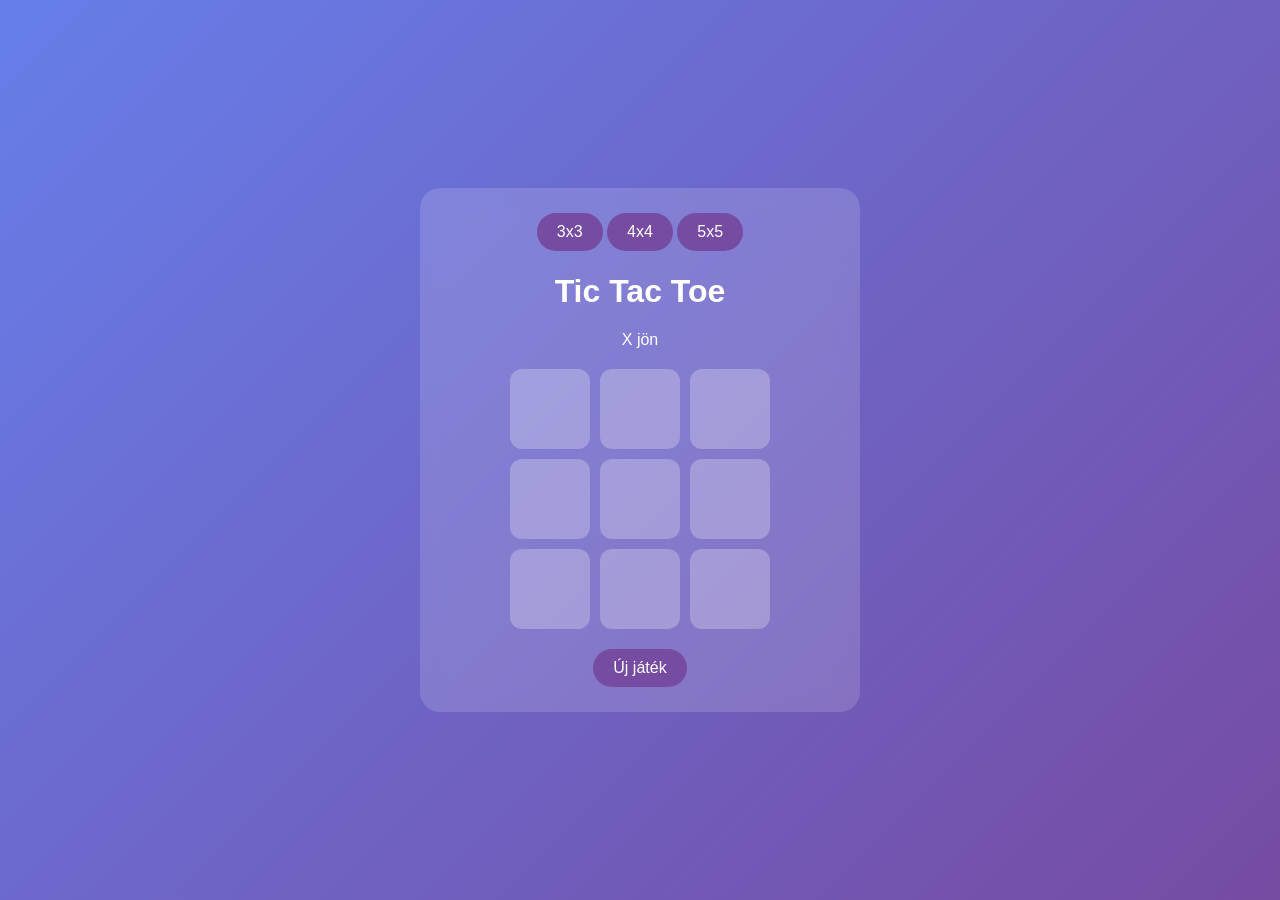
==== tictactoe3x3.html @ 770c8311 "4x4 mode added" ====
<!DOCTYPE html>
<html lang="hu">
<head>
  <meta charset="UTF-8">
  <title>Tic Tac Toe</title>
  <link rel="stylesheet" href="style.css">
</head>
<body>
  
  <div class="game">
    <header class="modes">
      <button onclick="window.location.href='tictactoe3x3.html'">3x3</button>
      <button onclick="window.location.href='tictactoe4x4.html'">4x4</button>
      <button href="">5x5</button>
    </header>
    <h1>Tic Tac Toe</h1>
    <p id="status">X jön</p>

    <div class="board3">
      <div class="cell"></div>
      <div class="cell"></div>
      <div class="cell"></div>
      <div class="cell"></div>
      <div class="cell"></div>
      <div class="cell"></div>
      <div class="cell"></div>
      <div class="cell"></div>
      <div class="cell"></div>
    </div>

    <button id="reset">Új játék</button>
  </div>

  <script src="script.js"></script>
</body>
</html>
---- style.css ----
* {
    box-sizing: border-box;
    font-family: Arial, sans-serif;
  }
  
  body {
    margin: 0;
    height: 100vh;
    background: linear-gradient(135deg, #667eea, #764ba2);
    display: flex;
    justify-content: center;
    align-items: center;
  }
  
  .modes{
    font-family: Arial, sans-serif;
  }

  .game {
    background: rgba(255,255,255,0.15);
    backdrop-filter: blur(10px);
    padding: 25px;
    border-radius: 20px;
    text-align: center;
    color: white;
    width: 440px;
  }
  
  .board3 {
    display: grid;
    grid-template-columns: repeat(3, 80px);
    gap: 10px;
    justify-content: center;
    margin: 20px 0;
  }

  .board4 {
    display: grid;
    grid-template-columns: repeat(4, 80px);
    gap: 10px;
    justify-content: center;
    margin: 20px 0;
  }

  .board5 {
    display: grid;
    grid-template-columns: repeat(4, 80px);
    gap: 10px;
    justify-content: center;
    margin: 20px 0;
  }
  
  .cell {
    width: 80px;
    height: 80px;
    background: rgba(255,255,255,0.25);
    border-radius: 12px;
    font-size: 2rem;
    display: flex;
    justify-content: center;
    align-items: center;
    cursor: pointer;
    transition: 0.2s;
  }
  
  .cell:hover {
    background: rgba(255,255,255,0.4);
    transform: scale(1.05);
  }
  
  .cell.win {
    background: #4caf50;
  }
  
  button {
    border: none;
    padding: 10px 20px;
    border-radius: 20px;
    cursor: pointer;
    background: #764ba2;
    color: white;
    font-size: 1rem;
  }
  
  button:hover {
    background: darkorchid;
  }
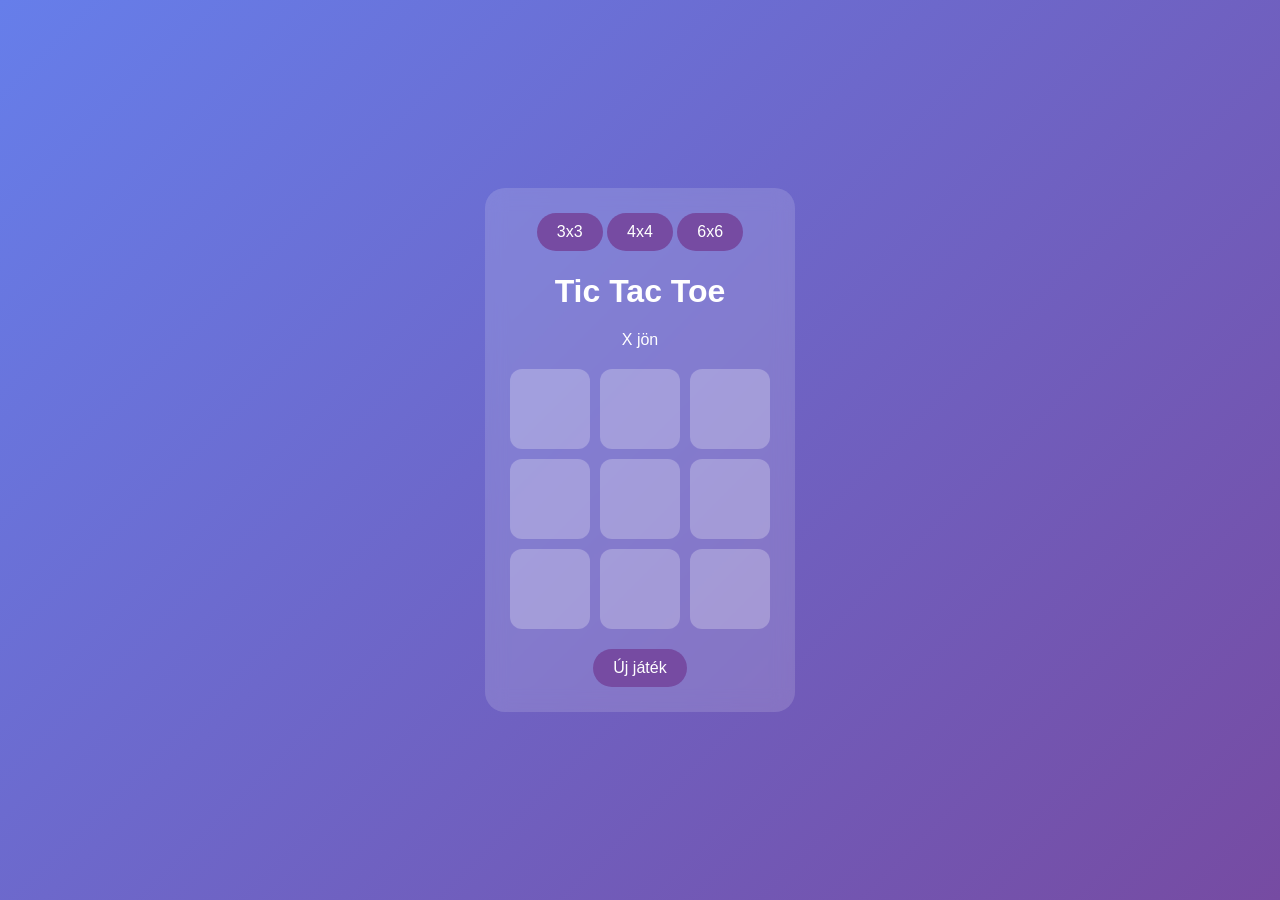
==== commit 8227128a: "6x6 mode added(with two players)" ====
--- a/tictactoe3x3.html
+++ b/tictactoe3x3.html
@@ -7,11 +7,11 @@
 </head>
 <body>
   
-  <div class="game">
+  <div class="game game-width3">
     <header class="modes">
       <button onclick="window.location.href='tictactoe3x3.html'">3x3</button>
       <button onclick="window.location.href='tictactoe4x4.html'">4x4</button>
-      <button href="">5x5</button>
+      <button onclick="window.location.href='tictactoe6x6.html'">6x6</button>
     </header>
     <h1>Tic Tac Toe</h1>
     <p id="status">X jön</p>
--- a/style.css
+++ b/style.css
@@ -23,9 +23,19 @@
     border-radius: 20px;
     text-align: center;
     color: white;
-    width: 440px;
+  }
+
+  .game-width3{
+    width: 350;
   }
   
+  .game-width4{
+    width: 440;
+  }
+  
+  .game-width6{
+    width: 570;
+  }
   .board3 {
     display: grid;
     grid-template-columns: repeat(3, 80px);
@@ -42,9 +52,9 @@
     margin: 20px 0;
   }
 
-  .board5 {
+  .board6 {
     display: grid;
-    grid-template-columns: repeat(4, 80px);
+    grid-template-columns: repeat(6, 80px);
     gap: 10px;
     justify-content: center;
     margin: 20px 0;
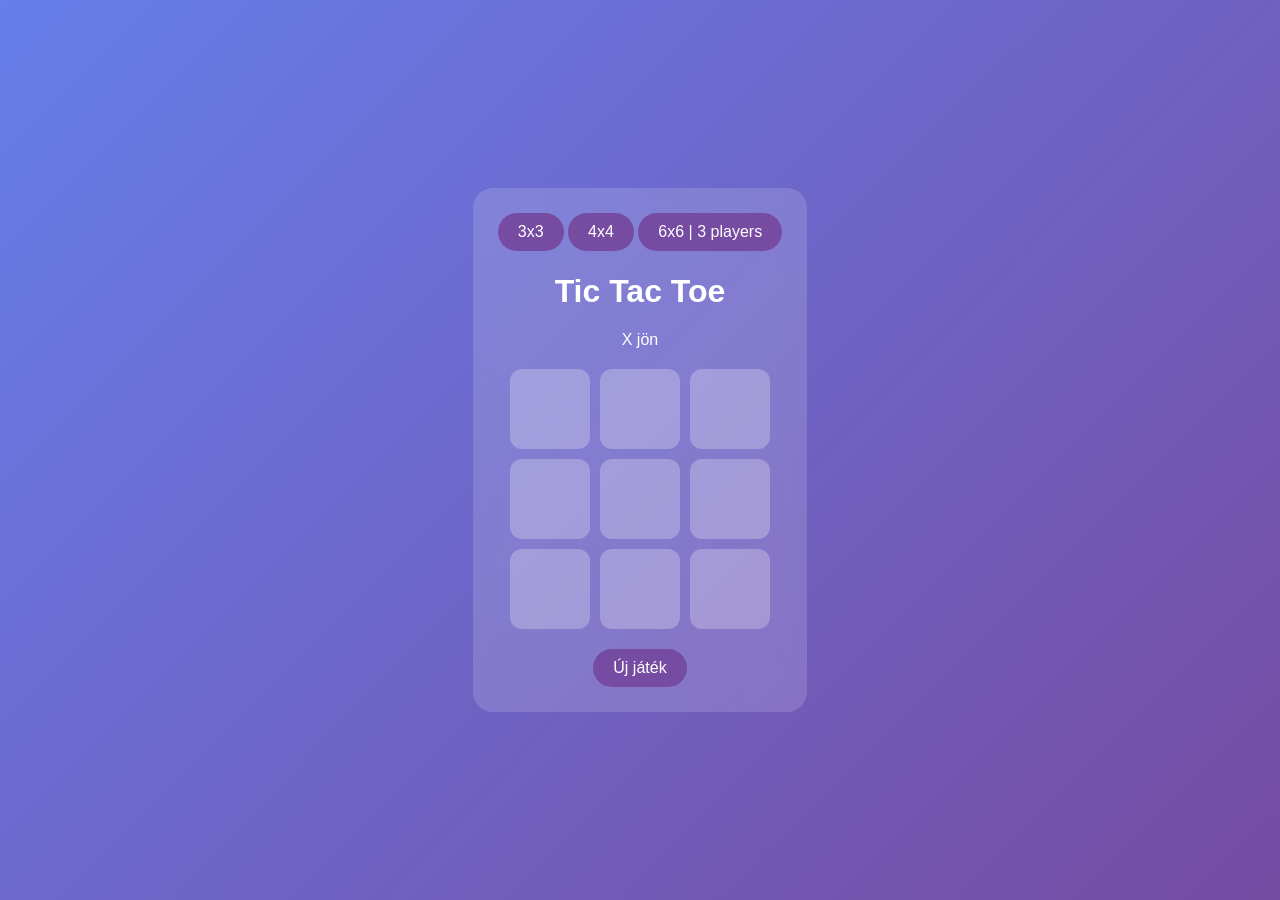
==== commit 7b7d9860: "6x6 game with 3 player mode added and final changes" ====
--- a/tictactoe3x3.html
+++ b/tictactoe3x3.html
@@ -7,12 +7,12 @@
 </head>
 <body>
   
-  <div class="game game-width3">
-    <header class="modes">
+  <div class="game">
+    <div class="modes">
       <button onclick="window.location.href='tictactoe3x3.html'">3x3</button>
       <button onclick="window.location.href='tictactoe4x4.html'">4x4</button>
-      <button onclick="window.location.href='tictactoe6x6.html'">6x6</button>
-    </header>
+      <button onclick="window.location.href='tictactoe6x6.html'">6x6 | 3 players</button>
+    </div>
     <h1>Tic Tac Toe</h1>
     <p id="status">X jön</p>
 
--- a/style.css
+++ b/style.css
@@ -12,10 +12,6 @@
     align-items: center;
   }
   
-  .modes{
-    font-family: Arial, sans-serif;
-  }
-
   .game {
     background: rgba(255,255,255,0.15);
     backdrop-filter: blur(10px);
@@ -25,39 +21,31 @@
     color: white;
   }
 
-  .game-width3{
-    width: 350;
-  }
-  
-  .game-width4{
-    width: 440;
-  }
-  
-  .game-width6{
-    width: 570;
-  }
   .board3 {
     display: grid;
     grid-template-columns: repeat(3, 80px);
     gap: 10px;
     justify-content: center;
     margin: 20px 0;
+    width: 350;
   }
 
   .board4 {
     display: grid;
-    grid-template-columns: repeat(4, 80px);
+    grid-template-columns: repeat(4, 60px);
     gap: 10px;
     justify-content: center;
     margin: 20px 0;
+    width: 350;
   }
 
   .board6 {
     display: grid;
-    grid-template-columns: repeat(6, 80px);
+    grid-template-columns: repeat(6, 50px);
     gap: 10px;
     justify-content: center;
     margin: 20px 0;
+    width: 350;
   }
   
   .cell {
@@ -72,13 +60,47 @@
     cursor: pointer;
     transition: 0.2s;
   }
-  
+
+  .cell4 {
+    width: 60px;
+    height: 60px;
+    background: rgba(255,255,255,0.25);
+    border-radius: 12px;
+    font-size: 2rem;
+    display: flex;
+    justify-content: center;
+    align-items: center;
+    cursor: pointer;
+    transition: 0.2s;
+  }
+
+  .cell6 {
+    width: 50px;
+    height: 50px;
+    background: rgba(255,255,255,0.25);
+    border-radius: 12px;
+    font-size: 2rem;
+    display: flex;
+    justify-content: center;
+    align-items: center;
+    cursor: pointer;
+    transition: 0.2s;
+  }
+
   .cell:hover {
     background: rgba(255,255,255,0.4);
     transform: scale(1.05);
   }
   
   .cell.win {
+    background: #4caf50;
+  }
+
+  .cell4.win {
+    background: #4caf50;
+  }
+
+  .cell6.win {
     background: #4caf50;
   }
   
@@ -90,9 +112,13 @@
     background: #764ba2;
     color: white;
     font-size: 1rem;
+    margin: auto;
   }
   
   button:hover {
     background: darkorchid;
   }
-  +  
+  .modes{
+    gap: auto;
+  }
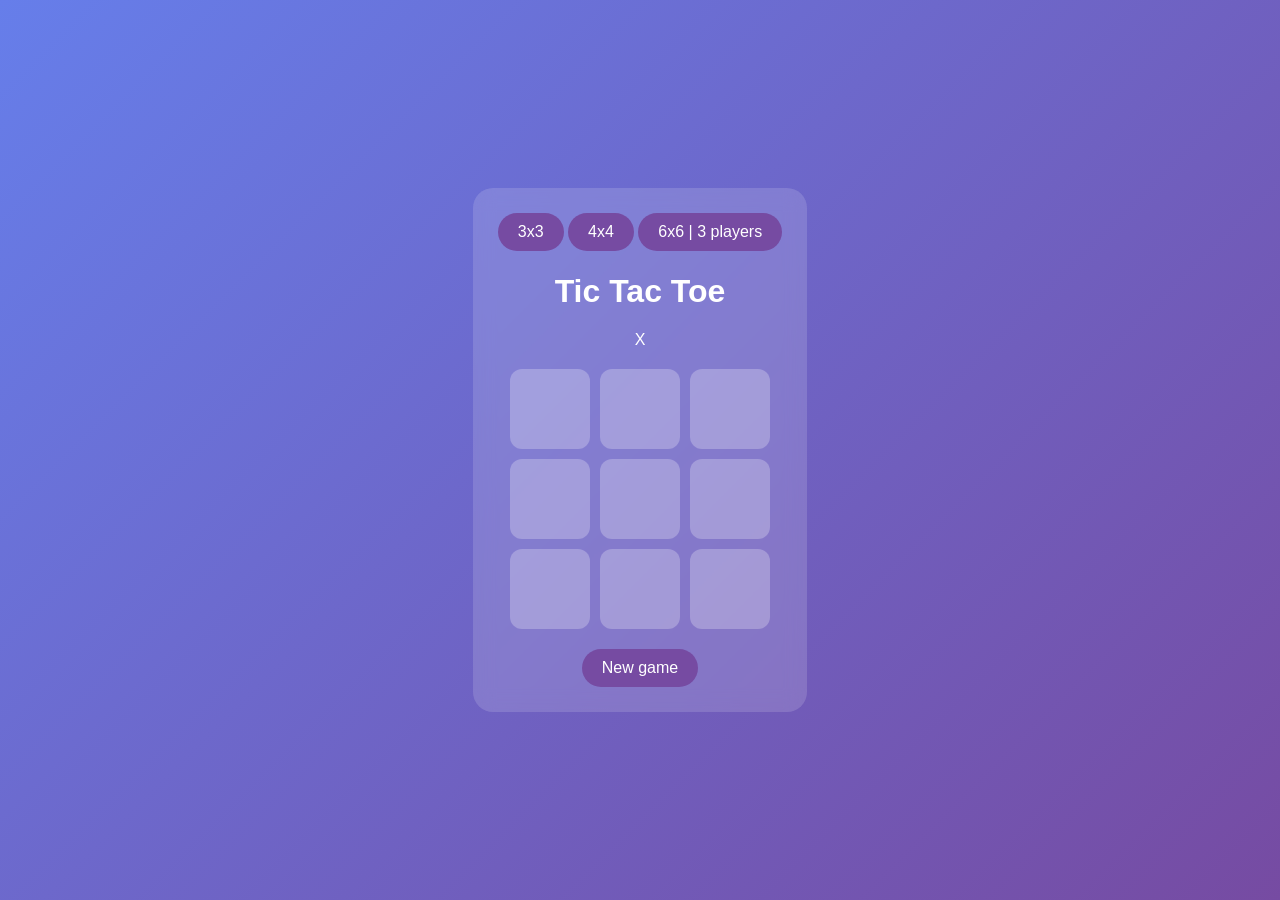
==== commit 1e351f6f: "language correction" ====
--- a/tictactoe3x3.html
+++ b/tictactoe3x3.html
@@ -14,7 +14,7 @@
       <button onclick="window.location.href='tictactoe6x6.html'">6x6 | 3 players</button>
     </div>
     <h1>Tic Tac Toe</h1>
-    <p id="status">X jön</p>
+    <p id="status">X</p>
 
     <div class="board3">
       <div class="cell"></div>
@@ -28,7 +28,7 @@
       <div class="cell"></div>
     </div>
 
-    <button id="reset">Új játék</button>
+    <button id="reset">New game</button>
   </div>
 
   <script src="script.js"></script>
